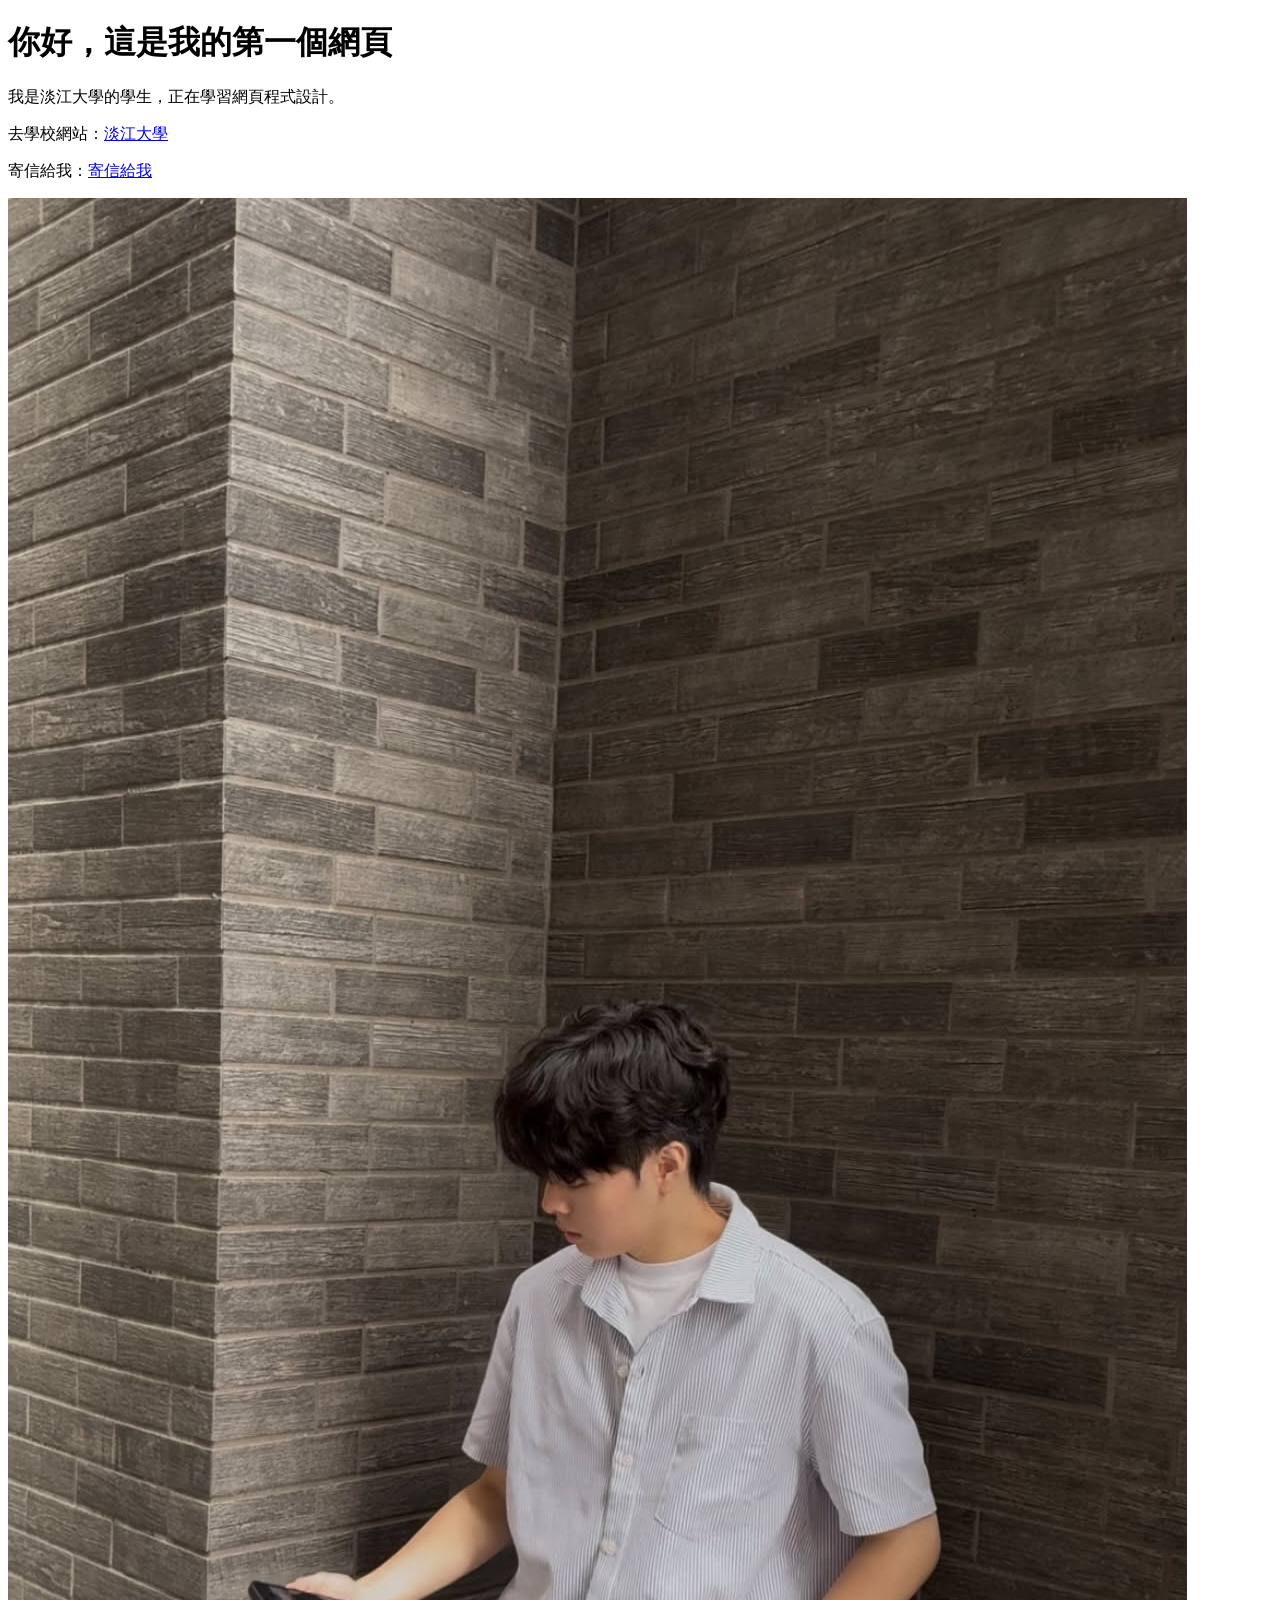
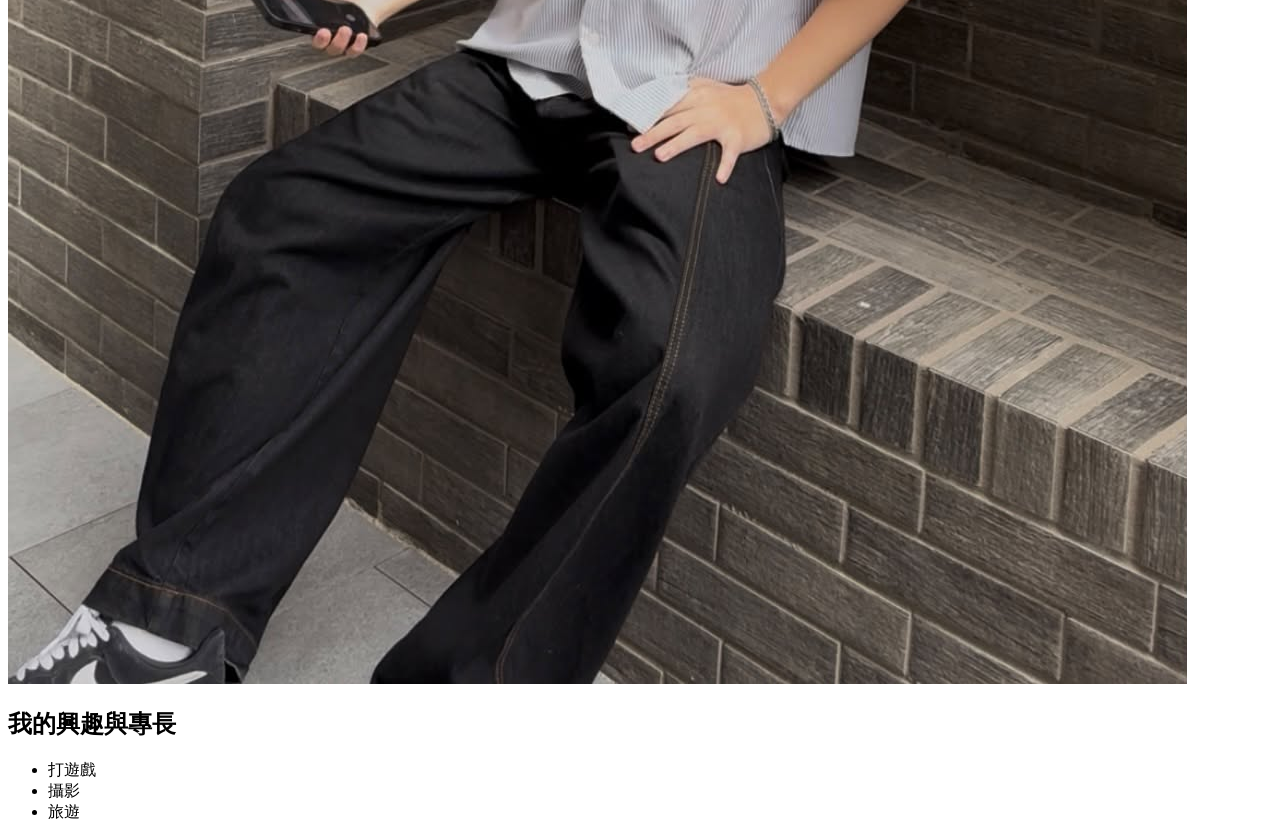
==== index.html @ e356d982 "Complete week 3 assignment with index, about, and profile image" ====
<!DOCTYPE html>
<html lang="zh-Hant">
<head>
  <meta charset="UTF-8">
  <meta name="viewport" content="width=device-width, initial-scale=1.0">
  <title>陳品翰的個人網站</title>
</head>
<body>
    <h1>你好，這是我的第一個網頁</h1>
    <p>我是淡江大學的學生，正在學習網頁程式設計。</p>

    <!-- 這是超連結與圖片 -->
    <p>去學校網站：<a href="https://www.tku.edu.tw/" target="_blank" rel="noreferrer">淡江大學</a></p>
    <p>寄信給我：<a href="mailto:leo20060526@gmail.com">寄信給我</a></p>
    <img src="images/profile.jpg" alt="我的個人照片">
    
    <!-- 這是第七大題要加的清單 -->
    <h2>我的興趣與專長</h2>
    <ul>
        <li>打遊戲</li>
        <li>攝影</li>
        <li>旅遊</li>
    </ul>
</body>
</html>
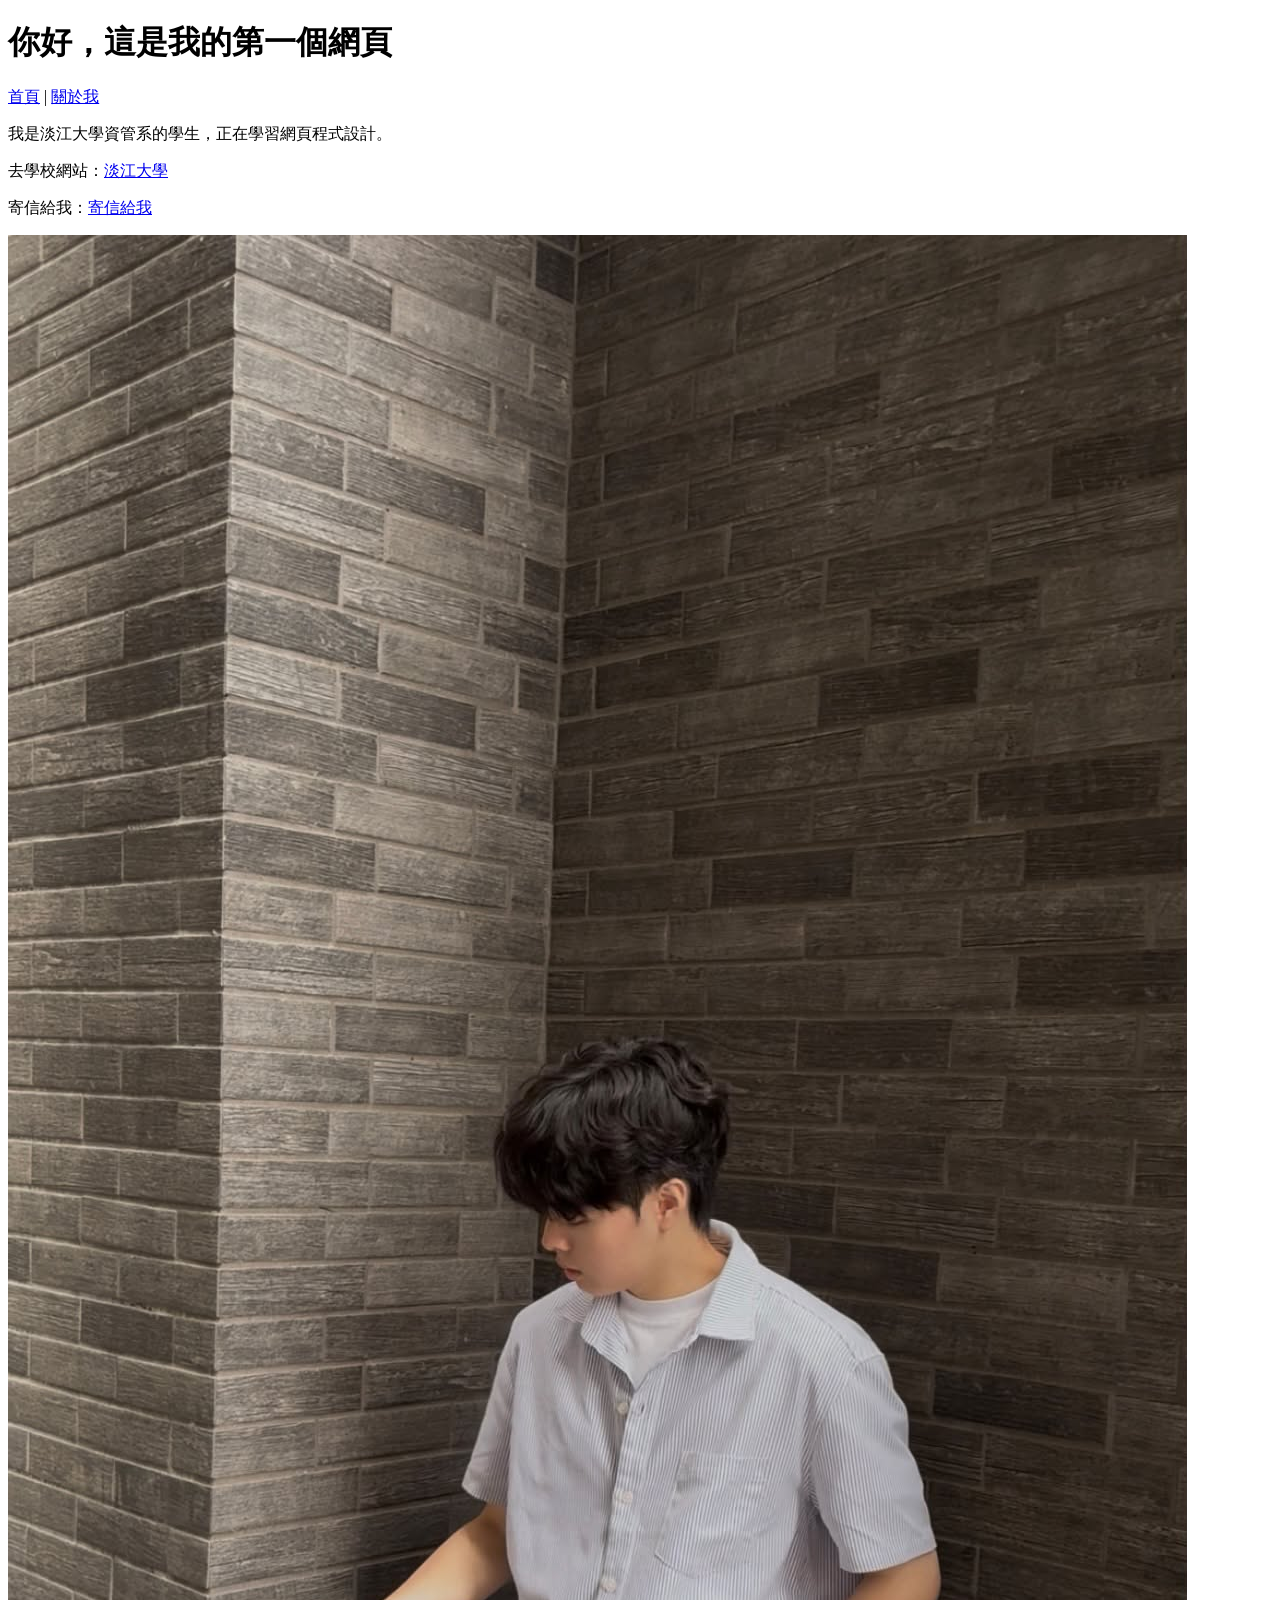
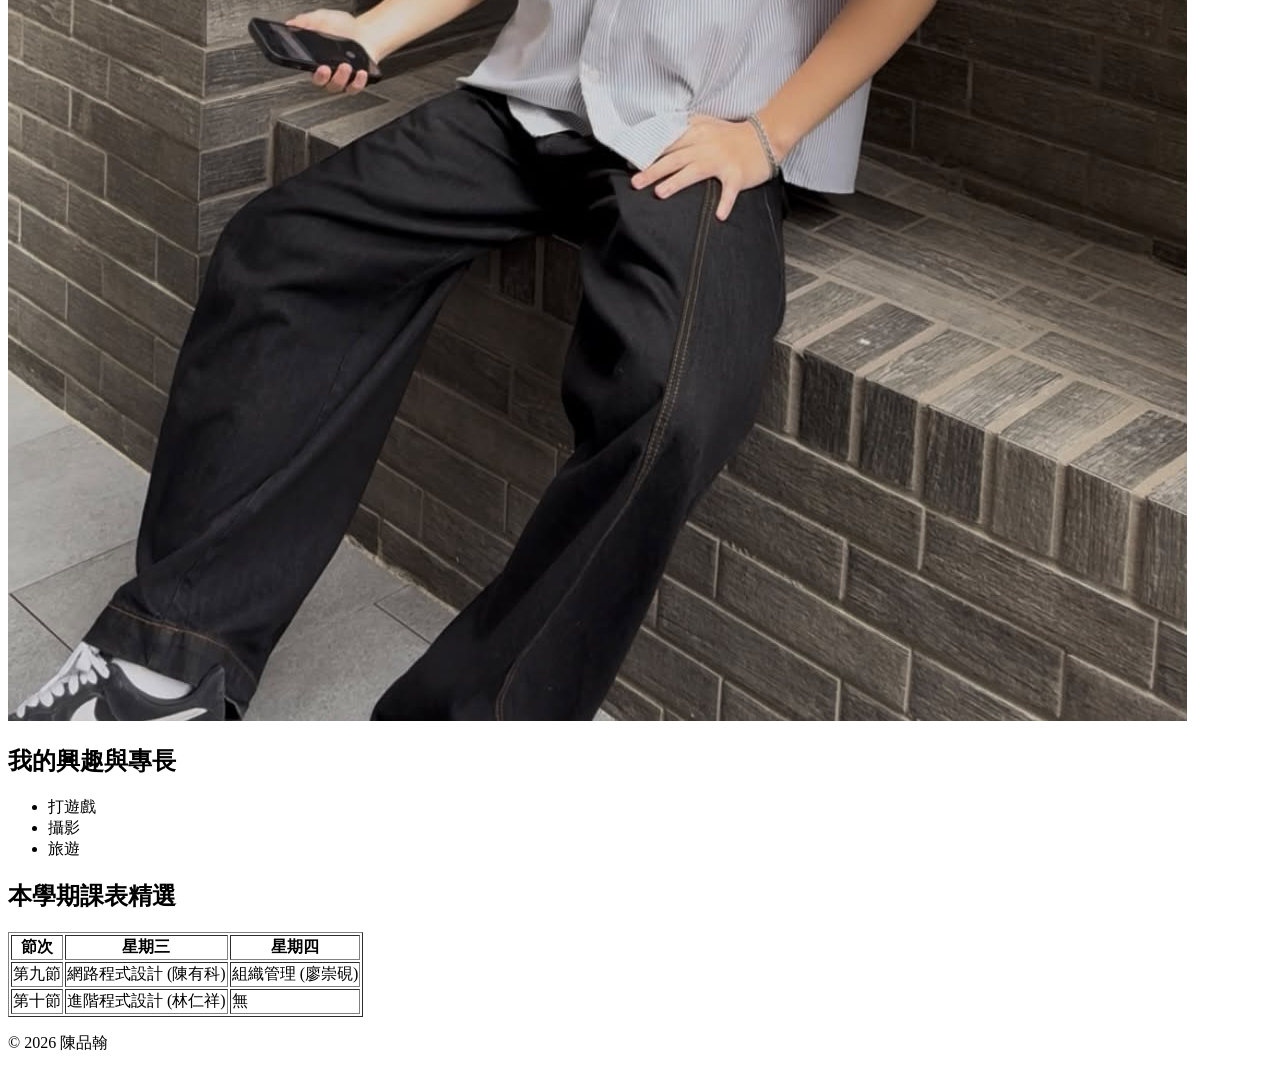
==== commit fca0c4d8: "Update index.html to meet all assignment requirements" ====
--- a/index.html
+++ b/index.html
@@ -1,25 +1,69 @@
 <!DOCTYPE html>
 <html lang="zh-Hant">
 <head>
-  <meta charset="UTF-8">
-  <meta name="viewport" content="width=device-width, initial-scale=1.0">
-  <title>陳品翰的個人網站</title>
+    <meta charset="UTF-8">
+    <meta name="viewport" content="width=device-width, initial-scale=1.0">
+    <title>陳品翰的個人網站</title>
 </head>
 <body>
-    <h1>你好，這是我的第一個網頁</h1>
-    <p>我是淡江大學的學生，正在學習網頁程式設計。</p>
+    <!-- 網頁頭部與導覽列 -->
+    <header>
+        <h1>你好，這是我的第一個網頁</h1>
+        <nav>
+            <a href="index.html">首頁</a> | 
+            <a href="about.html">關於我</a>
+        </nav>
+    </header>
 
-    <!-- 這是超連結與圖片 -->
-    <p>去學校網站：<a href="https://www.tku.edu.tw/" target="_blank" rel="noreferrer">淡江大學</a></p>
-    <p>寄信給我：<a href="mailto:leo20060526@gmail.com">寄信給我</a></p>
-    <img src="images/profile.jpg" alt="我的個人照片">
-    
-    <!-- 這是第七大題要加的清單 -->
-    <h2>我的興趣與專長</h2>
-    <ul>
-        <li>打遊戲</li>
-        <li>攝影</li>
-        <li>旅遊</li>
-    </ul>
+    <!-- 網頁主要內容區 -->
+    <main>
+        <section>
+            <p>我是淡江大學資管系的學生，正在學習網頁程式設計。</p>
+            
+            <!-- 外部連結與信箱 -->
+            <p>去學校網站：<a href="https://www.tku.edu.tw/" target="_blank" rel="noreferrer">淡江大學</a></p>
+            <p>寄信給我：<a href="mailto:leo20060526@gmail.com">寄信給我</a></p>
+            
+            <!-- 個人照片 -->
+            <img src="images/profile.jpg" alt="我的個人照片">
+
+            <!-- 興趣清單 -->
+            <h2>我的興趣與專長</h2>
+            <ul>
+                <li>打遊戲</li>
+                <li>攝影</li>
+                <li>旅遊</li>
+            </ul>
+
+            <!-- 至少三列資料的表格 (包含 thead 跟 tbody 總共 3 個 <tr>) -->
+            <h2>本學期課表精選</h2>
+            <table border="1">
+                <thead>
+                    <tr>
+                        <th>節次</th>
+                        <th>星期三</th>
+                        <th>星期四</th>
+                    </tr>
+                </thead>
+                <tbody>
+                    <tr>
+                        <td>第九節</td>
+                        <td>網路程式設計 (陳有科)</td>
+                        <td>組織管理 (廖崇硯)</td>
+                    </tr>
+                    <tr>
+                        <td>第十節</td>
+                        <td>進階程式設計 (林仁祥)</td>
+                        <td>無</td>
+                    </tr>
+                </tbody>
+            </table>
+        </section>
+    </main>
+
+    <!-- 網頁頁尾 -->
+    <footer>
+        <p>© 2026 陳品翰</p>
+    </footer>
 </body>
 </html>
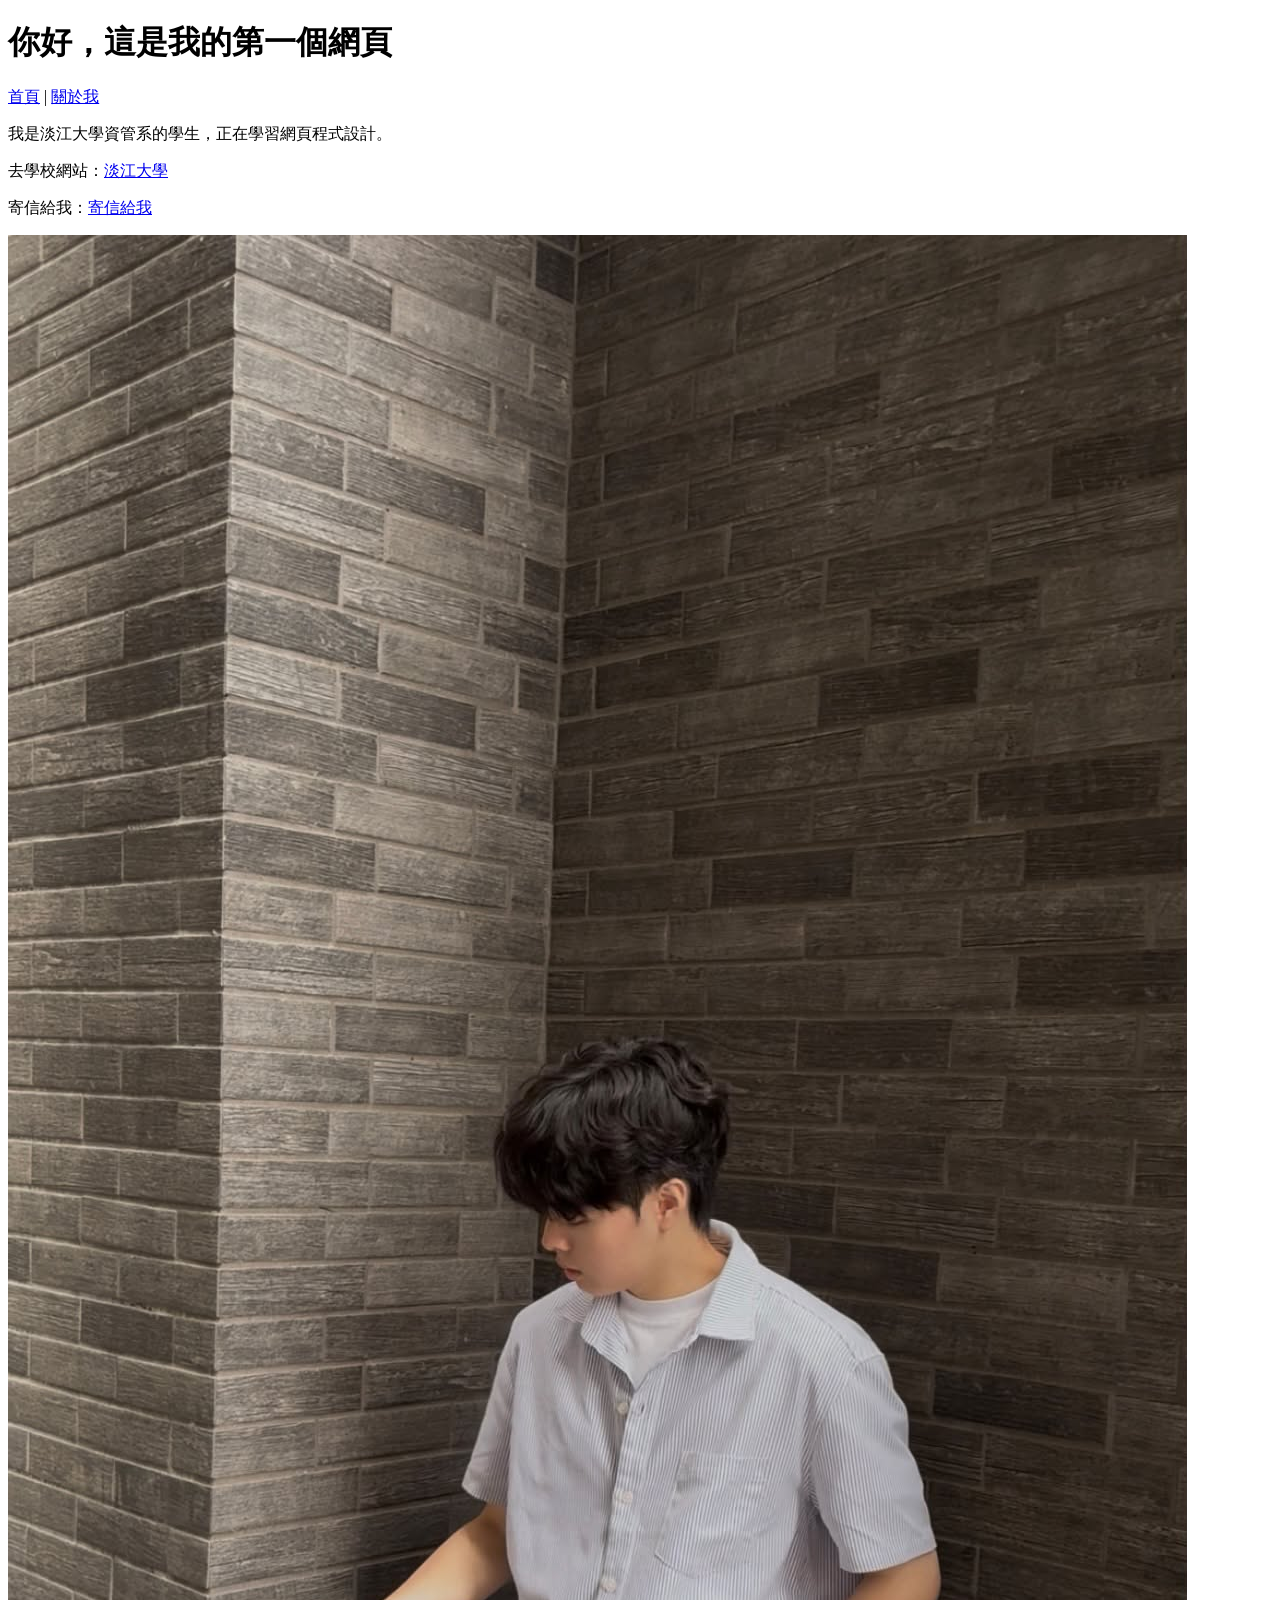
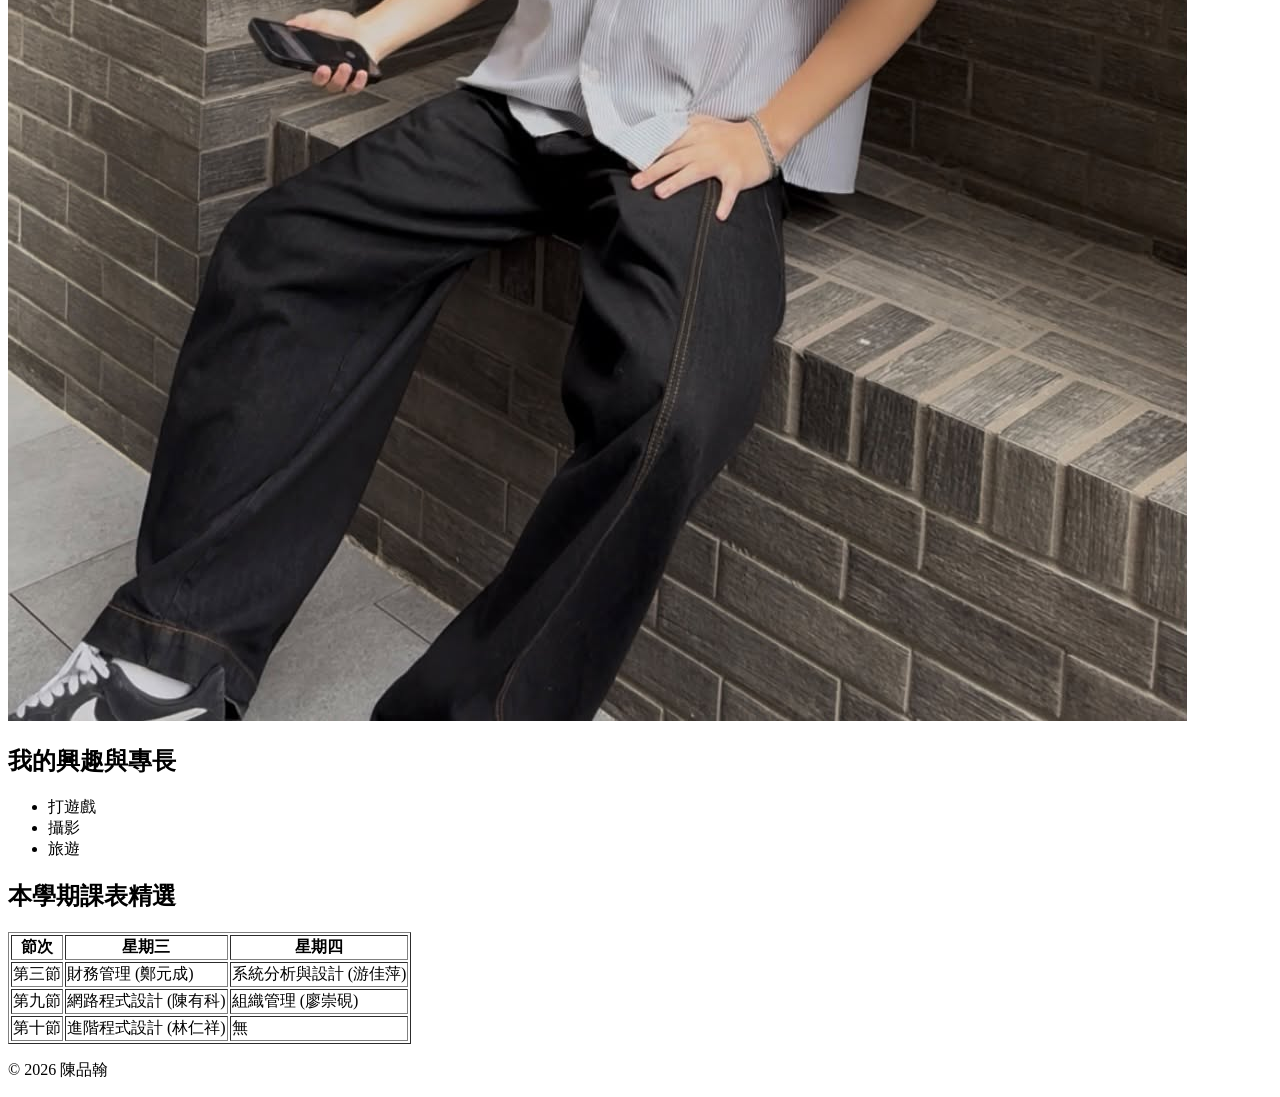
==== commit b42b6517: "Add third data row to table" ====
--- a/index.html
+++ b/index.html
@@ -36,7 +36,7 @@
             </ul>
 
             <!-- 至少三列資料的表格 (包含 thead 跟 tbody 總共 3 個 <tr>) -->
-            <h2>本學期課表精選</h2>
+        <h2>本學期課表精選</h2>
             <table border="1">
                 <thead>
                     <tr>
@@ -46,6 +46,11 @@
                     </tr>
                 </thead>
                 <tbody>
+                    <tr>
+                        <td>第三節</td>
+                        <td>財務管理 (鄭元成)</td>
+                        <td>系統分析與設計 (游佳萍)</td>
+                    </tr>
                     <tr>
                         <td>第九節</td>
                         <td>網路程式設計 (陳有科)</td>
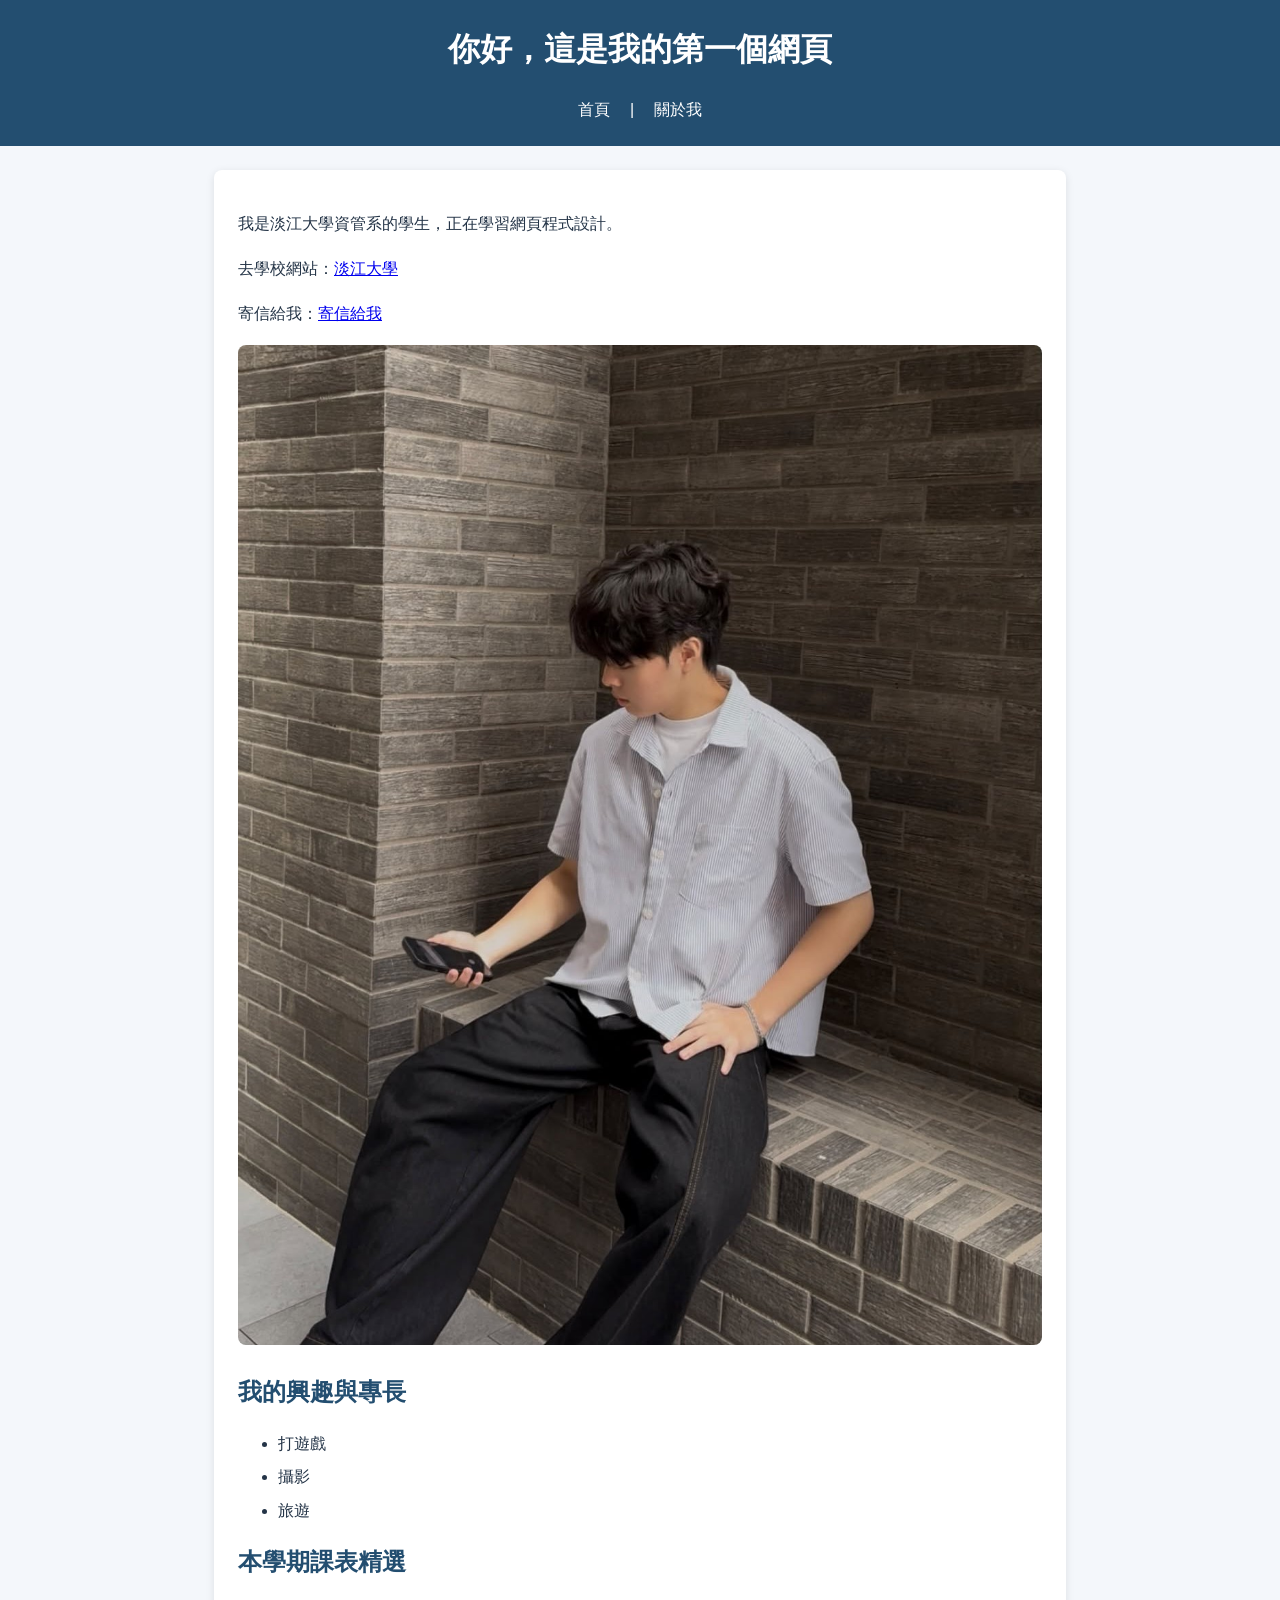
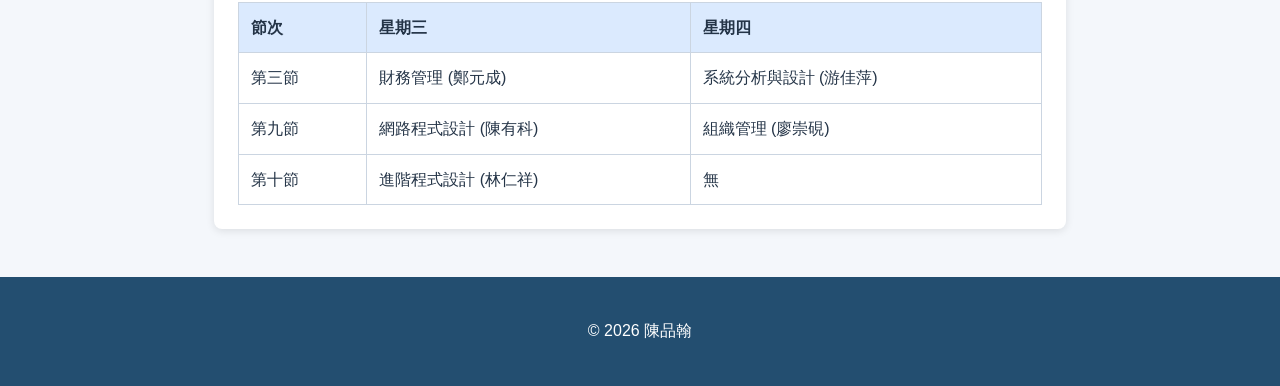
==== commit 2db17a4b: "Add CSS styles and RWD" ====
--- a/index.html
+++ b/index.html
@@ -4,6 +4,7 @@
     <meta charset="UTF-8">
     <meta name="viewport" content="width=device-width, initial-scale=1.0">
     <title>陳品翰的個人網站</title>
+    <link rel="stylesheet" href="style.css">
 </head>
 <body>
     <!-- 網頁頭部與導覽列 -->
--- a/style.css
+++ b/style.css
@@ -0,0 +1,114 @@
+* {
+    box-sizing: border-box;
+}
+
+body {
+    margin: 0;
+    color: #243447;
+    background-color: #f4f7fb;
+    font-family: Arial, "Microsoft JhengHei", sans-serif;
+    line-height: 1.6;
+}
+
+header,
+footer {
+    padding: 24px;
+    color: white;
+    text-align: center;
+    background-color: #234e70;
+}
+
+nav {
+    display: flex;
+    justify-content: center;
+    gap: 20px;
+}
+
+nav a {
+    color: white;
+    text-decoration: none;
+}
+
+nav a:hover {
+    text-decoration: underline;
+}
+
+main {
+    width: 90%;
+    max-width: 900px;
+    margin: 0 auto;
+    padding: 24px;
+}
+
+section,
+main > div {
+    margin-bottom: 24px;
+    padding: 24px;
+    background-color: white;
+    border-radius: 8px;
+    box-shadow: 0 2px 8px rgba(0,0,0,0.1);
+}
+
+h1 {
+    margin-top: 0;
+}
+
+h2 {
+    color: #234e70;
+}
+
+p {
+    line-height: 1.8;
+}
+
+img {
+    max-width: 100%;
+    height: auto;
+    border-radius: 8px;
+}
+
+li {
+    margin-bottom: 8px;
+}
+
+table {
+    width: 100%;
+    border-collapse: collapse;
+}
+
+th,
+td {
+    padding: 12px;
+    border: 1px solid #cbd5e1;
+    text-align: left;
+}
+
+th {
+    background-color: #dbeafe;
+}
+
+@media (max-width: 600px) {
+    header,
+    footer {
+        padding: 16px;
+    }
+
+    main {
+        width: 100%;
+        padding: 16px;
+    }
+
+    section,
+    main > div {
+        padding: 16px;
+    }
+
+    nav {
+        flex-direction: column;
+        gap: 8px;
+    }
+
+    table {
+        font-size: 14px;
+    }
+}
